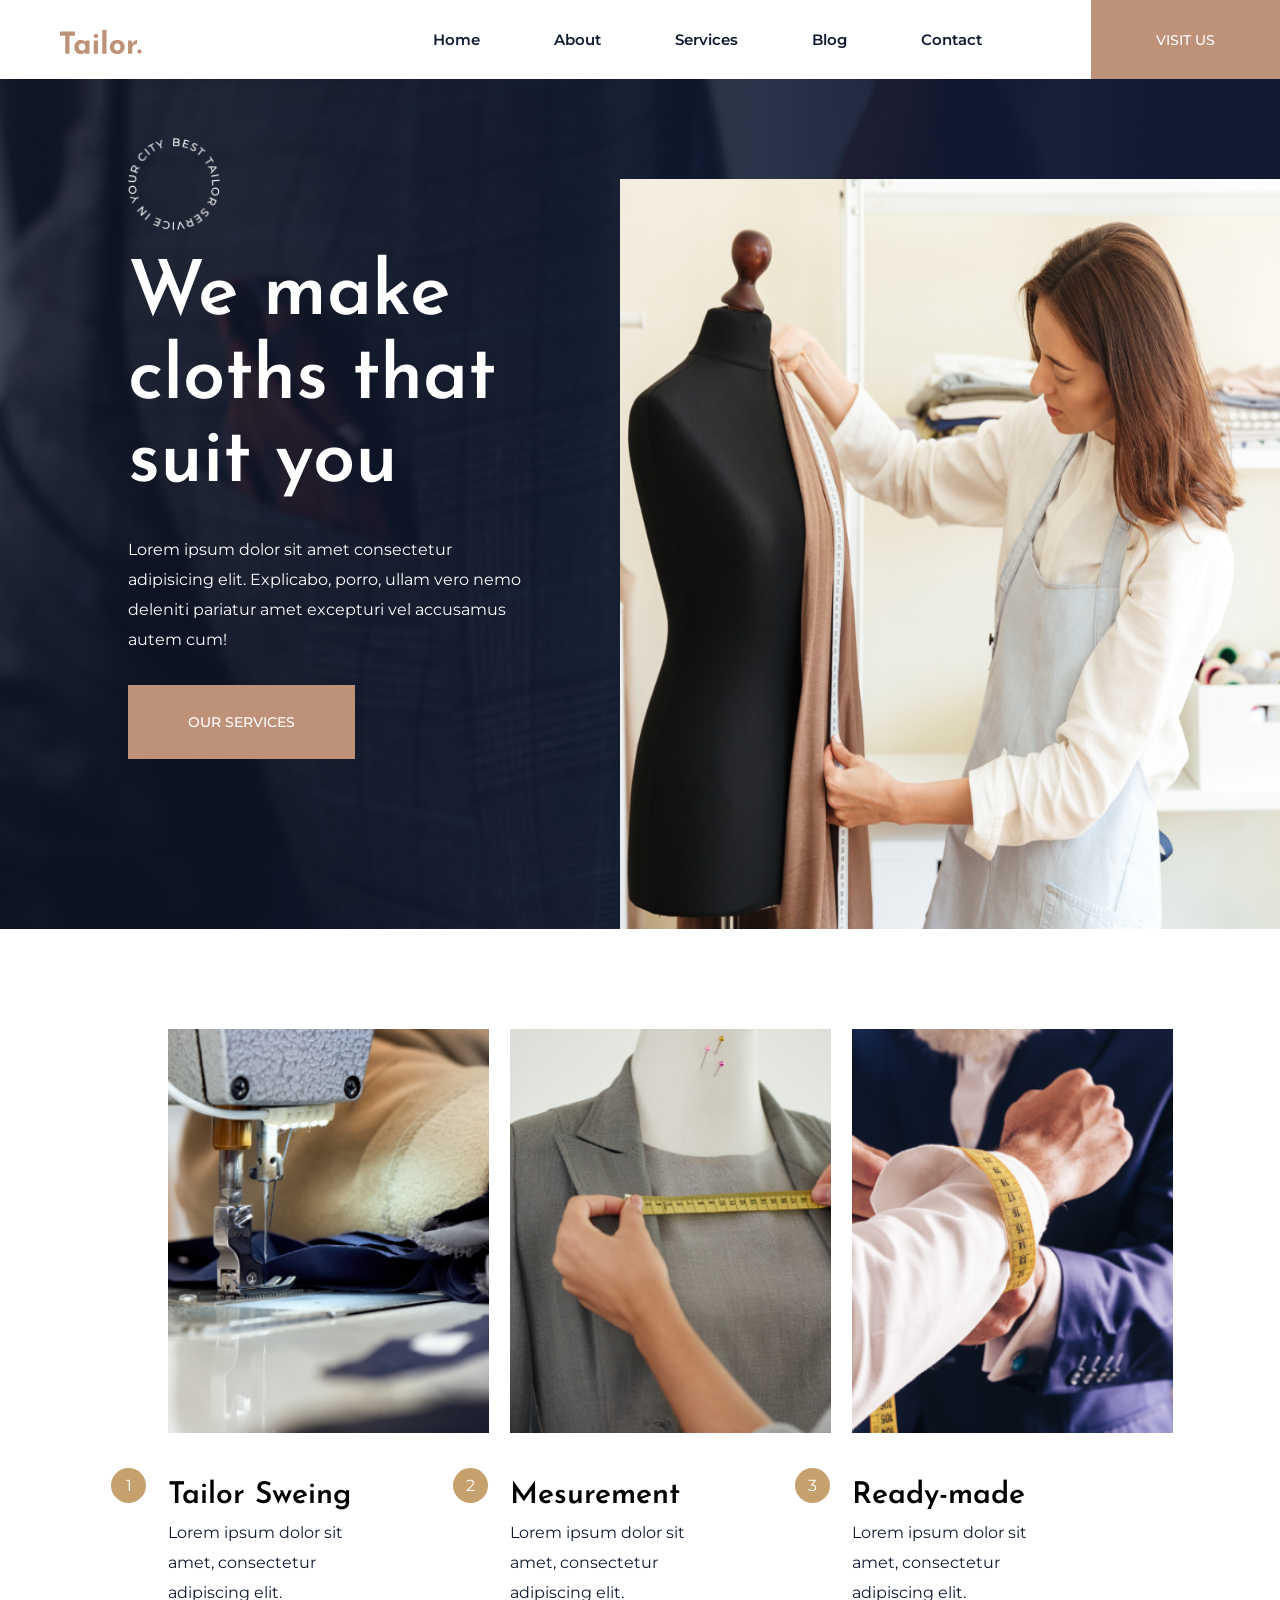
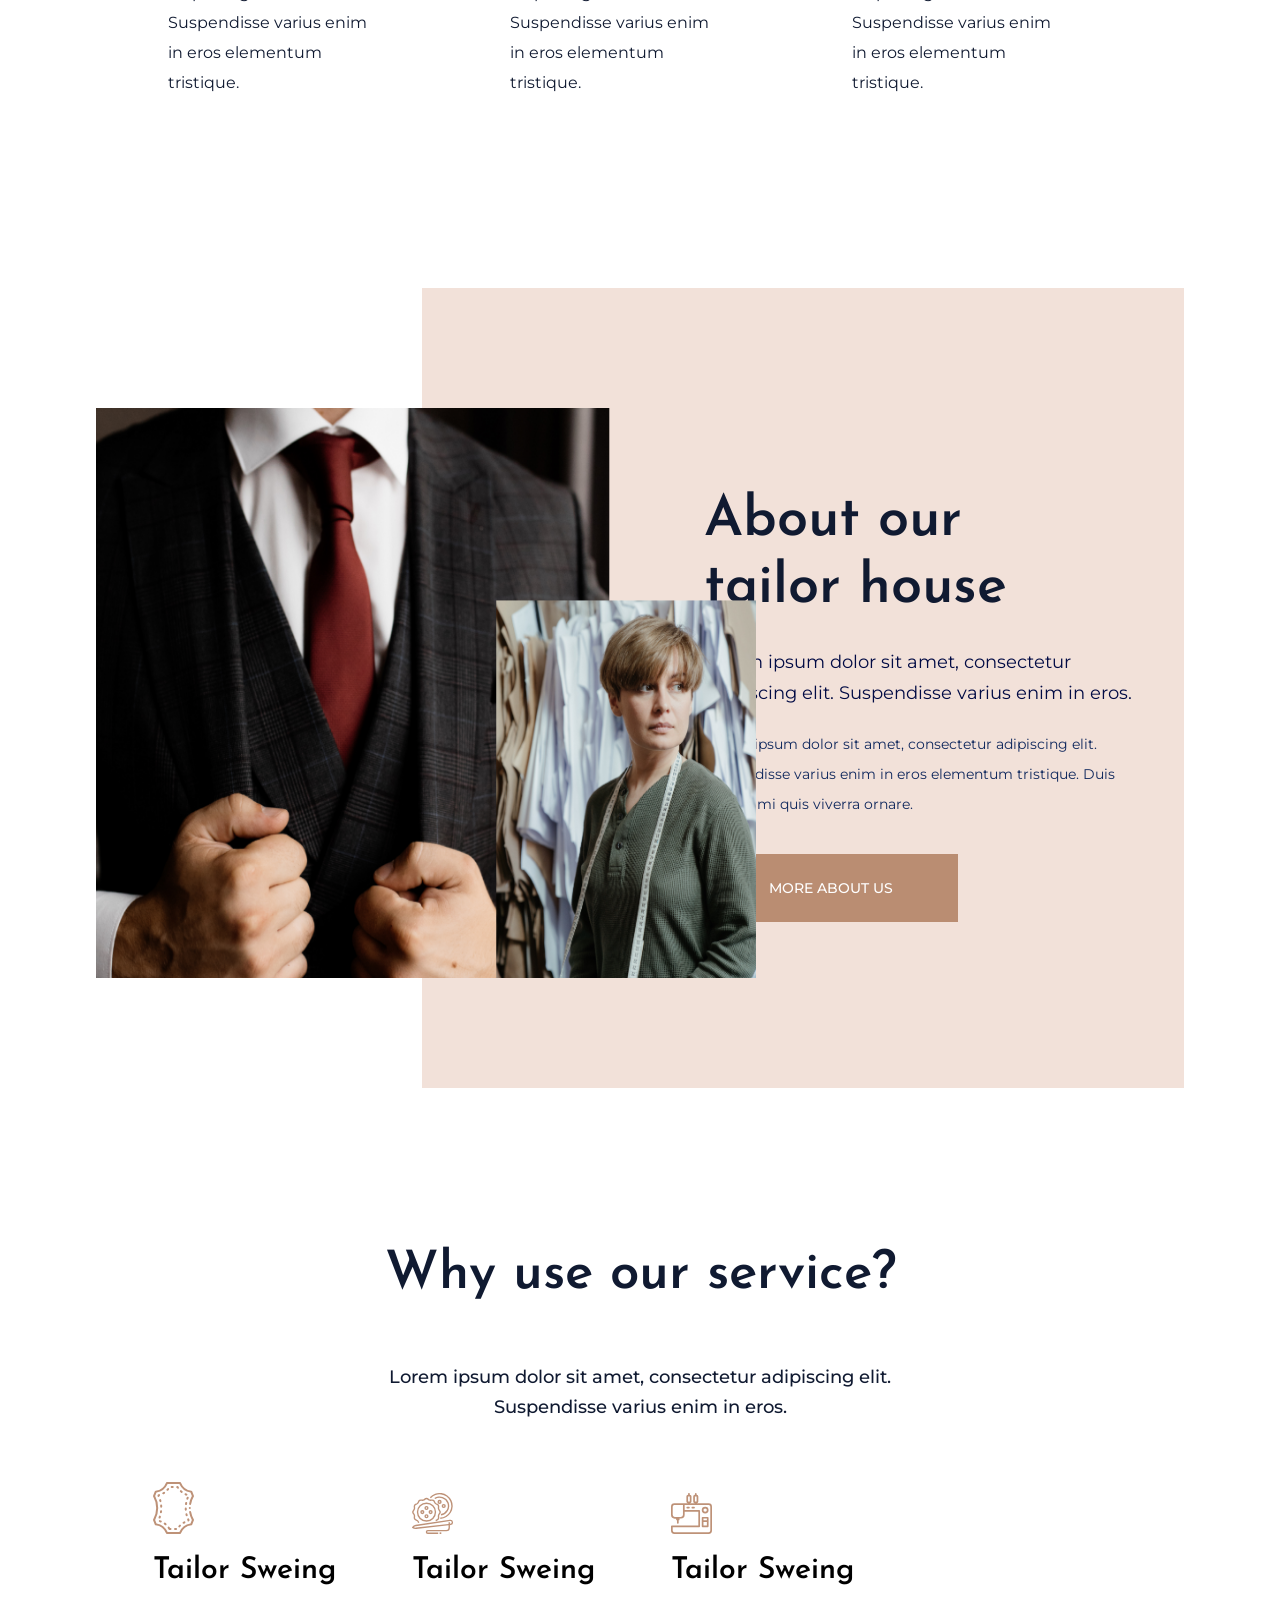
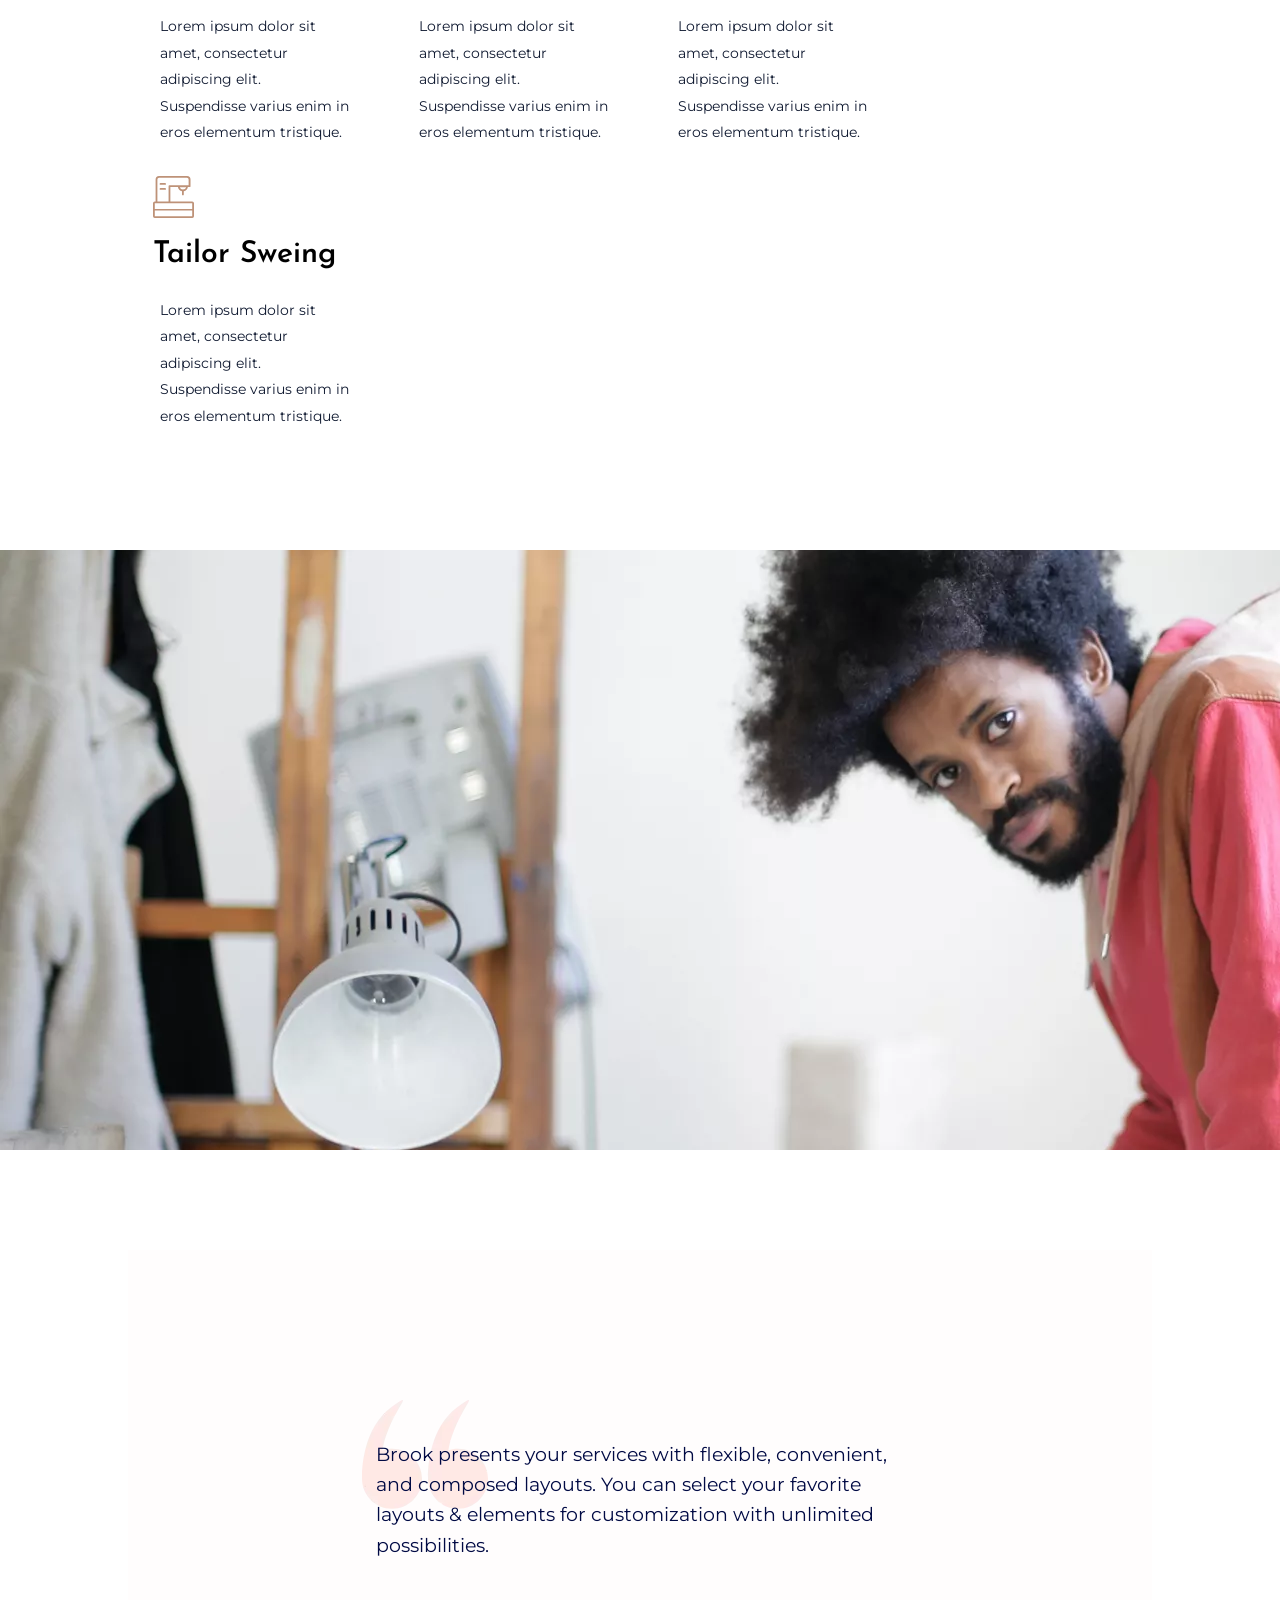
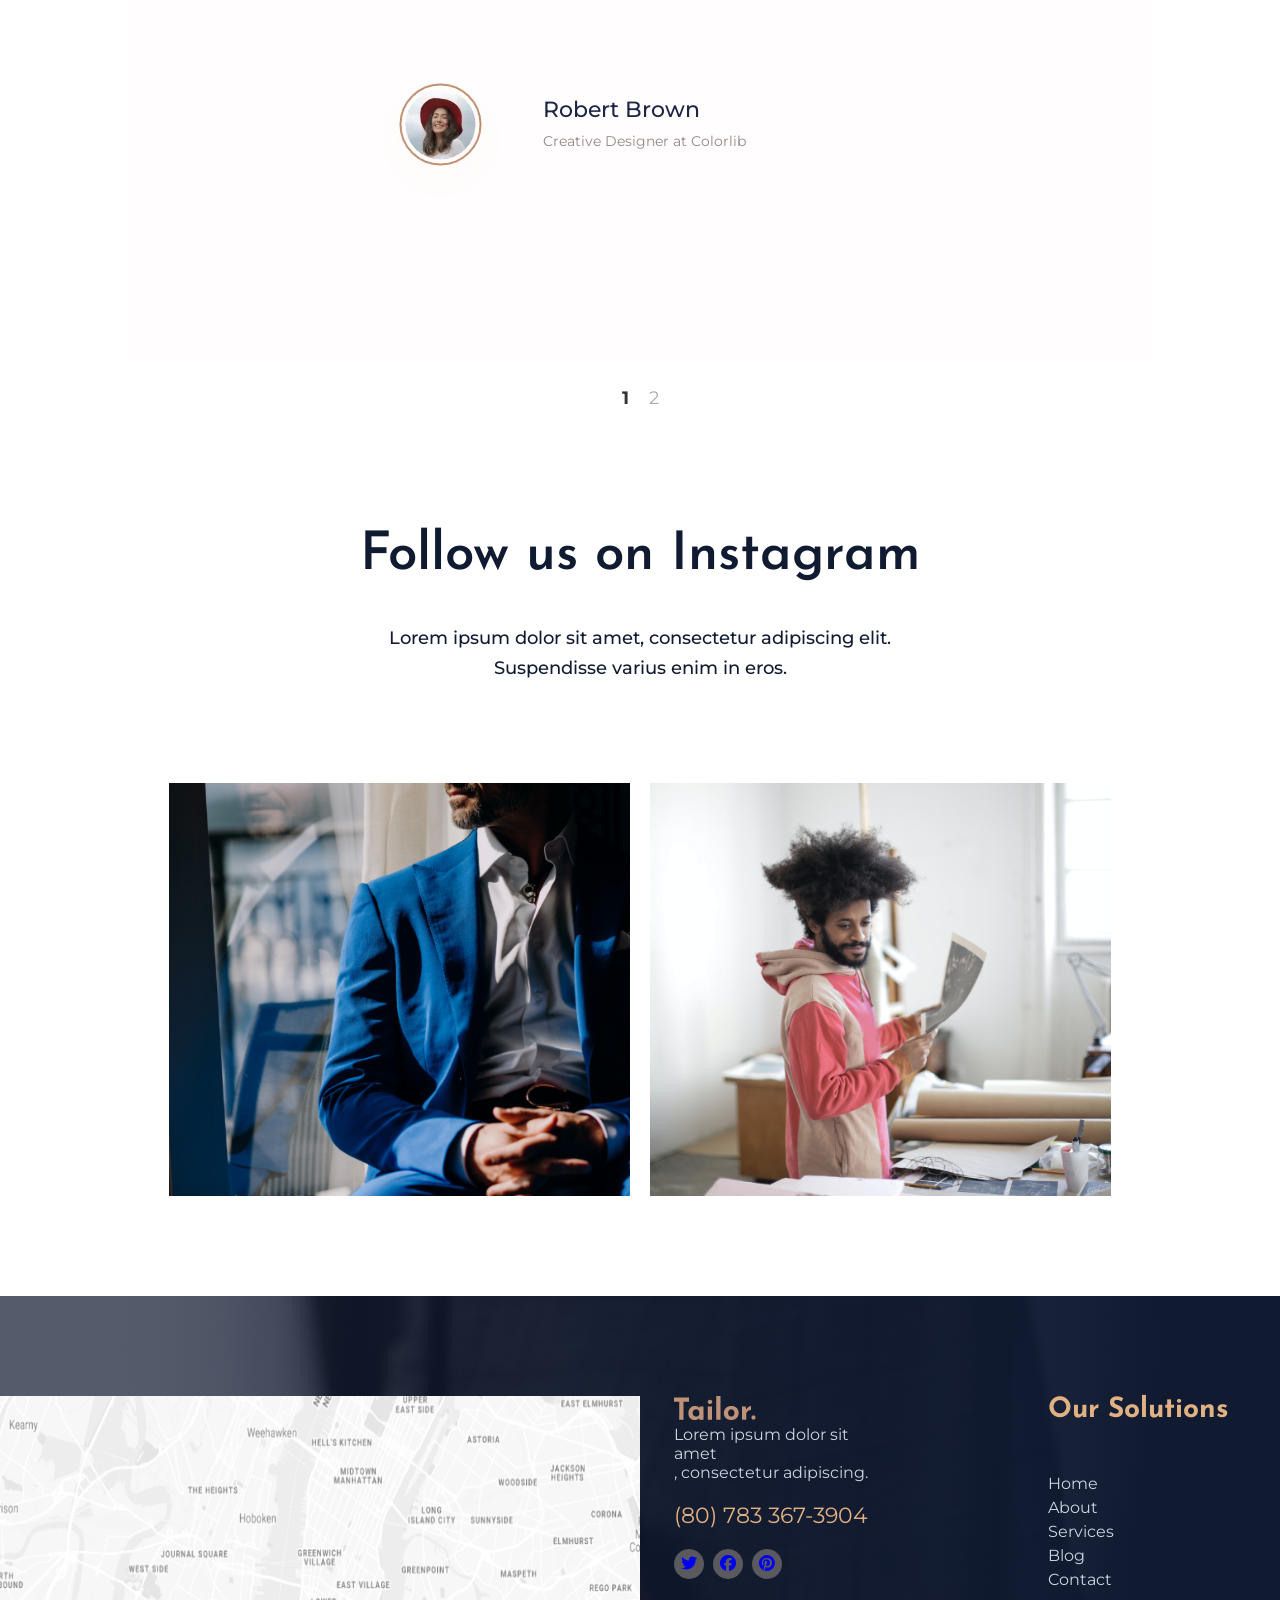
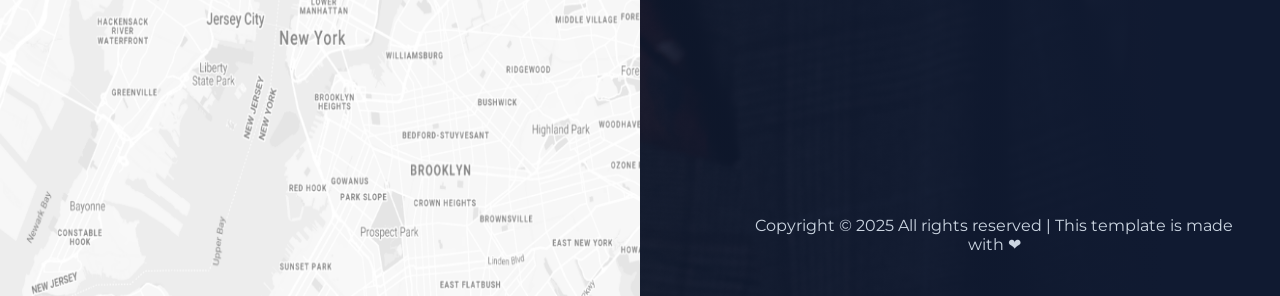
==== index.html @ 31c49b72 "adding task-animation" ====
<!DOCTYPE html>
<html lang="en">
  <head>
    <meta charset="UTF-8" />
    <title>Html 5</title>
    <link rel="preconnect" href="https://fonts.googleapis.com" />
    <link rel="preconnect" href="https://fonts.gstatic.com" crossorigin />
    <link
      href="https://fonts.googleapis.com/css2?family=Josefin+Sans:ital,wght@0,100..700;1,100..700&family=Montserrat:ital,wght@0,100..900;1,100..900&display=swap"
      rel="stylesheet"
    />
    <link
      rel="stylesheet"
      href="https://cdnjs.cloudflare.com/ajax/libs/font-awesome/6.4.2/css/all.min.css"
    />

    <link rel="stylesheet" href="style.css" />
  </head>
  <body>
    <!-- Preloader -->

    <section class="preloader">
      <section class="preloader-circle"></section>
      <img src="images/loder.png" alt="" />
    </section>
    <!-- Navbar -->
    <header>
      <img src="images/logo.png" alt="" />
      <nav class="links">
        <ul>
          <li><a href="#">Home</a></li>
          <li><a href="#">About</a></li>
          <li><a href="#">Services</a></li>
          <li><a href="#">Blog</a></li>
          <li><a href="#">Contact</a></li>
        </ul>
        <a href="#" class="btn visit-us">Visit us</a>
      </nav>
      <section class="clearfix"></section>
    </header>

    <!-- Hero section -->

    <section class="hero-section">
      <section class="hero-content">
        <img src="images/hero-icon.png" alt="" />
        <h1>We make cloths that suit you</h1>
        <p>
          Lorem ipsum dolor sit amet consectetur adipisicing elit. Explicabo,
          porro, ullam vero nemo deleniti pariatur amet excepturi vel accusamus
          autem cum!
        </p>
        <a href="#" class="btn our-services">our services</a>
      </section>

      <section class="hero-img">
        <img src="images/h1_hero1.png" alt="" />
      </section>
    </section>

    <!-- Main -->

    <main>
      <section class="offer">
        <section class="offer-img">
          <section class="img-container">
            <img src="images/offers1.png" alt="" />
          </section>
        </section>
        <section class="offer-content">
          <span>1</span>
          <h3>Tailor Sweing</h3>
          <p>
            Lorem ipsum dolor sit amet, consectetur adipiscing elit. Suspendisse
            varius enim in eros elementum tristique.
          </p>
        </section>
      </section>
      <section class="offer">
        <section class="offer-img">
          <section class="img-container">
            <img src="images/offers2.png" alt="" />
          </section>
        </section>
        <section class="offer-content">
          <span>2</span>
          <h3>Mesurement</h3>
          <p>
            Lorem ipsum dolor sit amet, consectetur adipiscing elit. Suspendisse
            varius enim in eros elementum tristique.
          </p>
        </section>
      </section>
      <section class="offer">
        <section class="offer-img">
          <section class="img-container">
            <img src="images/offers3.png" alt="" />
          </section>
        </section>
        <section class="offer-content">
          <span>3</span>
          <h3>Ready-made</h3>
          <p>
            Lorem ipsum dolor sit amet, consectetur adipiscing elit. Suspendisse
            varius enim in eros elementum tristique.
          </p>
        </section>
      </section>
    </main>

    <!-- about -->
    <section class="about">
      <section class="about-img">
        <img src="images/visit_bg.png" alt="" />
      </section>

      <section class="about-content">
        <section class="about-cap">
          <h2>
            About our <br />
            tailor house
          </h2>

          <p class="first-p">
            Lorem ipsum dolor sit amet, consectetur <br />
            adipiscing elit. Suspendisse varius enim in eros.
          </p>
          <p class="second-p">
            Lorem ipsum dolor sit amet, consectetur adipiscing elit. <br />
            Suspendisse varius enim in eros elementum tristique. Duis <br />
            cursus, mi quis viverra ornare.
          </p>
          <a href="#" class="btn more-about-us">more about us</a>
        </section>
      </section>
    </section>

    <!-- <==    ========  service ==========-->

    <section class="service">
      <div class="service-content">
        <h1>Why use our service?</h1>
        <p>
          Lorem ipsum dolor sit amet, consectetur adipiscing elit.<br />
          Suspendisse varius enim in eros.
        </p>
      </div>
      <div class="service-detail">
        <div class="service-img">
          <img src="images/services1.svg" alt="" />
        </div>
        <div class="service-text">
          <h3>Tailor Sweing</h3>
          <p>
            Lorem ipsum dolor sit amet, consectetur adipiscing elit. <br />
            Suspendisse varius enim in eros elementum tristique.
          </p>
        </div>
      </div>
      <div class="service-detail">
        <div class="service-img">
          <img src="images/services2.svg" alt="" />
        </div>
        <div class="service-text">
          <h3>Tailor Sweing</h3>
          <p>
            Lorem ipsum dolor sit amet, consectetur adipiscing elit. <br />
            Suspendisse varius enim in eros elementum tristique.
          </p>
        </div>
      </div>
      <div class="service-detail">
        <div class="service-img">
          <img src="images/services3.svg" alt="" />
        </div>
        <div class="service-text">
          <h3>Tailor Sweing</h3>
          <p>
            Lorem ipsum dolor sit amet, consectetur adipiscing elit. <br />
            Suspendisse varius enim in eros elementum tristique.
          </p>
        </div>
      </div>
      <div class="service-detail">
        <div class="service-img">
          <img src="images/services4.svg" alt="" />
        </div>
        <div class="service-text">
          <h3>Tailor Sweing</h3>
          <p>
            Lorem ipsum dolor sit amet, consectetur adipiscing elit.<br />
            Suspendisse varius enim in eros elementum tristique.
          </p>
        </div>
      </div>
    </section>
    <!-- ================video section============ -->
    <section class="section-video">
      <div class="video-img"></div>
    </section>
    <!-- =======================article============ -->
    <div class="slider-container">
      <input type="radio" id="slide1" name="testimonial" checked />
      <input type="radio" id="slide2" name="testimonial" />

      <!-- Slides -->
      <div class="slides">
        <div class="slide">
          <section class="article">
            <div class="article-para">
              <p>
                Brook presents your services with flexible, convenient, and
                composed layouts. You can select your favorite layouts &
                elements for customization with unlimited possibilities.
              </p>
            </div>
            <div class="article-info">
              <div class="article-img">
                <img src="images/testimonial.png" alt="User 1" />
              </div>
              <div class="article-person">
                <span>Robert Brown</span>
                <p>Creative Designer at Colorlib</p>
              </div>
            </div>
          </section>
        </div>

        <div class="slide">
          <section class="article">
            <div class="article-para">
              <p>
                Brook presents your services with flexible, convenient, and
                composed layouts. You can select your favorite layouts &
                elements for customization with unlimited possibilities.
              </p>
            </div>
            <div class="article-info">
              <div class="article-img">
                <img src="images/testimonial.png" alt="User 2" />
              </div>
              <div class="article-person">
                <span>Robert Brown</span>
                <p>Creative Designer at Colorlib</p>
              </div>
            </div>
          </section>
        </div>
      </div>

      <!-- slider-->
      <div class="slider">
        <label for="slide1">1</label>
        <label for="slide2">2</label>
      </div>
    </div>
    <!-- ====================instagram========= -->
    <section class="instagram">
      <div class="insta-content">
        <h1>Follow us on Instagram</h1>
        <p>
          Lorem ipsum dolor sit amet, consectetur adipiscing elit.<br />
          Suspendisse varius enim in eros.
        </p>
      </div>
      <div class="insta-imgs">
        <div class="over-lay">
          <img
            src="images/instra1.png"
            class="insta-1"
            alt="Instagram Post 1"
          />
          <div class="hover-slide"><i class="fa-brands fa-instagram"></i></div>
        </div>

        <div class="over-lay">
          <img
            src="images/instra2.png"
            class="insta-1"
            alt="Instagram Post 1"
          />
          <div class="hover-slide"><i class="fa-brands fa-instagram"></i></div>
        </div>
      </div>
    </section>
    <!-- footer -->

    <footer class="footer">
      <div class="map">
        <img src="images/map.png" alt="Map" />
      </div>
      <div class="content">
        <div class="logo">
          <img src="images/logo.png" alt="" />
          <p>Lorem ipsum dolor sit amet<br />, consectetur adipiscing.</p>
          <p class="phone-number">(80) 783 367-3904</p>

          <div class="social-icons">
            <a href="#"><i class="fa-brands fa-twitter"></i></a>
            <a href="#"><i class="fa-brands fa-facebook"></i></a>
            <a href="#"><i class="fa-brands fa-pinterest"></i></a>
          </div>
        </div>

        <div class="links">
          <h3>Our Solutions</h3>
          <a href="#">Home</a>
          <a href="#">About</a>
          <a href="#">Services</a>
          <a href="#">Blog</a>
          <a href="#">Contact</a>
        </div>
      </div>
      <div class="footer-para">
        <p>
          Copyright © 2025 All rights reserved | This template is made with ❤
        </p>
      </div>
    </footer>

    <script src="main.js"></script>
  </body>
</html>
---- style.css ----
/* Global styles */

/* type scale  : 1.25 */

/* 
  61px  -->  h1
  48px  -->  h2
  39px  -->  h3
  31px  -->  h4
  25px  -->  h5
  20px  -->  h6
  16px  -->  p
  13px  --> small

*/

:root {
  --dark-blue: rgb(42, 42, 93);
}

* {
  padding: 0;
  margin: 0;
}

html {
  font-family: "Montserrat", sans-serif;
}

.clearfix {
  clear: both;
}

@font-face {
  font-family: "Montserrat";
  src: url("Fonts/Montserrat-VariableFont_wght.ttf");
}

a {
  text-decoration: none;
}

h1,
h2,
h3,
h4,
h5,
h6 {
  font-family: "Josefin Sans", sans-serif;
}

.btn {
  color: #fff;
  text-transform: uppercase;
  font-size: 14px;
  font-weight: 500;
}

/* ================================== */

/* ==============  preloader =============== */

.preloader {
  height: 100vh;
  background-color: #f7f7f7;
  position: fixed;
  width: 100%;
  z-index: 100;
}

.preloader-circle {
  width: 100px;
  height: 100px;
  /* background-color: var(--dark-blue); */

  background-color: #fff;
  box-shadow: 0px 1px 5px rgba(35, 181, 185, 0.15);
  border: 1px solid #fff;
  border-top-color: #be9278;
  border-radius: 50%;
  position: absolute;
  top: calc(50% - 50px);
  left: calc(50% - 50px);
  animation: spin 2s infinite;
}

.preloader img {
  position: absolute;
  top: calc(50% - 21px);
  left: calc(50% - 21px);
}

@keyframes spin {
  from {
    rotate: 0deg;
  }

  to {
    rotate: 360deg;
  }
}

/* ================= Navbar =========== */

@keyframes fadeInDown {
  from {
    transform: translateY(-30px);
    opacity: 0;
  }

  to {
    transform: translateY(0px);
    opacity: 1;
  }
}

.fixed-bar {
  position: fixed;
  width: 100%;
  z-index: 90;
  box-shadow: 0 10px 15px rgba(25, 25, 25, 0.1);
  animation: fadeInDown 300ms;
}

header {
  background-color: #fff;
}

header img {
  float: left;
  margin: 30px 60px 0px 60px;
}

header .links {
  float: right;
}

header ul {
  list-style: none;
  margin: 30px 70px 30px;
  display: inline-block;
}

header li {
  display: inline-block;
  padding: 0px 35px;
}

header a {
  font-size: 15px;
  font-weight: 600;
  color: #101a31;
}

.visit-us {
  background-color: #be9278;
  padding: 32px 65px 31px;
}

/* ================ hero section ============== */

.hero-section {
  height: 850px;
  background: linear-gradient(
      to right,
      rgba(16, 26, 48, 0.7) 0%,
      rgba(16, 26, 48, 0.7) 12%,
      #101a31 91%,
      #101a31 100%
    ),
    url("images/h1_hero.png");
  background-size: cover;
  background-position: center;
  position: relative;
}
.hero-content {
  position: absolute;
  animation: move-hero 2s ease-in-out forwards;
  animation-delay: 0.6s;
  left: 10%;
  color: #fff;
  bottom: 20%;
  width: 40%;
  opacity: 0;
  transform: scaleX(0.5);
  transform-origin: left;
}
/* ==============animation */
@keyframes move-hero {
  0% {
    opacity: 0;
    transform: scaleX(0.5) translateX(-50px);
  }

  100% {
    opacity: 1;
    transform: scaleX(1) translateX(0);
  }
}
.hero-content img {
  animation: spin 20s linear infinite;
}

.hero-content h1 {
  font-size: 76px;
  line-height: 83.6px;
  font-weight: 600;
  margin: 20px 0px 30px 0px;
}

.hero-content p {
  line-height: 30px;
  width: 78%;
}

.hero-content .our-services {
  background-color: #be9278;
  padding: 28px 60px;
  display: inline-block;
  margin-top: 30px;
}

.hero-img {
  position: absolute;
  right: 0;
  bottom: 0;
  height: 750px;
}

.hero-img img {
  height: 100%;
  width: 660px;
}

/* ===================== main =============== */

main {
  /* background-color: lightblue; */
  width: 80%;
  margin: 0px auto;
  padding: 100px 0px;
}

.offer {
  display: inline-block;
  width: 33%;
  transform: translateY(600px);
  opacity: 0;
}

@keyframes fadeInUp {
  from {
    transform: translateY(600px);
    opacity: 0;
  }

  to {
    transform: translateY(0px);
    opacity: 1;
  }
}

.offer:hover {
  img {
    transform: scale(1.1);
  }

  span {
    background: none;
    color: #c6a16e;
    border: 1px solid #c6a16e;
  }

  h3 {
    color: #c6a16e;
  }
}

.offer {
  img,
  h3,
  span {
    transition: all 0.7s;
  }
}

.offer-img {
  padding: 0px 40px;
}

.img-container {
  width: 321px;
  height: 404px;
  overflow: hidden;
}

.offer img {
  width: 100%;
}

.offer-content {
  padding: 40px;
  position: relative;
}

.offer-content span {
  width: 35px;
  height: 35px;
  border-radius: 50%;
  background-color: #c6a16e;
  color: #fff;
  display: inline-block;
  text-align: center;
  line-height: 35px;
  position: absolute;
  left: -17px;
  top: 35px;
}

.offer-content h3 {
  font-size: 30px;
  line-height: 45px;
  font-weight: 600;
}

.offer-content p {
  line-height: 30px;
  color: #101a31;
  width: 80%;
}

/* ========= about ============ */

.about {
  width: 85%;
  margin: 50px auto 150px;
  position: relative;
  height: 800px;
}

.about-img {
  position: absolute;
  z-index: 3;
  top: 15%;
}

.about-img img {
  width: 660px;
  height: 570px;
}

.about-content {
  position: absolute;
  background-color: #f2e1d9;
  right: 0;
  height: 100%;
  width: 70%;
}

.about-cap {
  position: absolute;
  top: 25%;
  left: 37%;
}

.about-cap h2 {
  font-size: 56px;
  line-height: 67.2px;
  font-weight: 600;
  color: #101a31;
}

.about-cap .first-p {
  font-size: 18px;
  line-height: 30.6px;
  color: #010a44;
  margin: 25px 0px 20px 0px;
}

.about-cap .second-p {
  font-size: 14px;
  color: #10285d;
  line-height: 30px;
}

.about-cap .more-about-us {
  background-color: #ba8d72;
  padding: 25px 65px;
  display: inline-block;
  margin-top: 35px;
}

/* =====================services=========== */
.service {
  margin: 100px auto;
  width: 80%;
}
.service-content {
  /* height: 250px; */
  width: 100%;
  margin: auto;
}
.service-content p {
  font-size: 18px;
  line-height: 30px;
  font-weight: 500;
  color: #101a31;
  text-align: center;
  margin-bottom: 50px;
}
.service-content h1 {
  font-size: 53px;
  line-height: 74.2px;
  font-weight: 600;
  color: #101a31;
  text-align: center;
  margin-bottom: 50px;
}
.service-detail {
  width: 20%;
  margin: 10px 25px;
  display: inline-block;
}
.service-img {
  display: inline-block;
  width: 20%;
}
.service-detail h3 {
  padding: 10px 0px;
  font-size: 30px;
  line-height: 45px;
  font-weight: 600;
}
.service-detail p {
  margin: 10px 7px;
  line-height: 30px;
  font-size: 14px;
  color: #101a31;
  font-weight: 400;
  line-height: 26.6px;
}
.service-img img {
  width: 100%;
}
/* ========================= VIDEO ============= */

.section-video {
  width: 100%;
  margin: 100px auto;
}
.video-img {
  width: 100%;
  background-image: url("images/video-bg.png.webp");
  height: 600px;
}
/* =========================article============ */
/* slider */
.slider {
  display: flex;
  justify-content: center;
  margin-top: 15px;
}

.slider label {
  cursor: pointer;
  padding: 10px;
  font-size: 18px;
  color: #aaa;
  transition: color 0.3s;
}

.slider label:hover {
  color: #333;
}

input[name="testimonial"] {
  display: none;
}

#slide1:checked ~ .slides {
  transform: translateX(0%);
}

#slide2:checked ~ .slides {
  transform: translateX(-50%);
}

#slide1:checked ~ .slider label[for="slide1"],
#slide2:checked ~ .slider label[for="slide2"] {
  color: #333;
  font-weight: bold;
}
/* ======== */
.slider-container {
  width: 80%;
  margin: 50px auto;
  overflow: hidden;
  position: relative;
}

.slides {
  display: flex;
  width: 200%;
  transition: transform 0.5s ease-in-out;
}

.slide {
  width: 50%;
  padding: 40px;
  text-align: center;
  background-color: #fffdfd;
}
.article {
  background-image: url("images/quotes-sign.png");
  background-repeat: no-repeat;
  background-position: 100px 10px;
  width: 80%;
  margin: 100px auto;
  text-align: center;
}

.article-para {
  position: relative;
  z-index: 8;
  color: #010a44;
  line-height: 30.4px;
  font-size: 19px;
  width: 70%;
  text-align: left;
  margin: 50px auto;
  display: inline-block;
}

.article-info {
  margin: 50px 100px;
  display: block;
  text-align: left;
}

.article-img {
  display: inline-block;
  vertical-align: middle;
  margin-right: 20px;
}

.article-person {
  display: inline-block;
  vertical-align: left;
  text-align: left;
}

.article-person span {
  color: #1d2547;
  font-size: 22px;
  line-height: 33px;
  font-weight: 500;
  display: inline-block;
}

.article-person p {
  color: #978686;
  font-size: 14px;
  line-height: 30px;
}
/* =============================insta========== */
.instagram {
  width: 80%;
  margin: 100px auto;
  text-align: center;
}

.insta-content {
  width: 100%;
  margin: 100px auto;
}

.insta-content p {
  font-size: 18px;
  line-height: 30px;
  font-weight: 500;
  color: #101a31;
  text-align: center;
  margin-bottom: 50px;
}

.insta-content h1 {
  font-size: 53px;
  line-height: 74.2px;
  font-weight: 600;
  color: #101a31;
  text-align: center;
  margin-bottom: 30px;
}

.insta-imgs {
  display: flex;
  justify-content: center;
  gap: 20px;
  flex-wrap: wrap;
}

.over-lay {
  width: 45%;
  height: auto;
  display: inline-block;
  position: relative;
  overflow: hidden;
}

.over-lay img {
  width: 100%;
  display: block;
  transition: opacity 0.5s ease, transform 0.3s ease-in-out;
}

.over-lay:hover img {
  opacity: 0.3;
}

.hover-slide {
  transition: 0.5s ease;
  opacity: 0;
  position: absolute;
  top: 50%;
  left: 50%;
  transform: translate(-50%, -50%);
  text-align: center;
  font-size: 50px;
  font-weight: bold;
  color: #ffffff;
}

.over-lay:hover .hover-slide {
  opacity: 1;
}

/* ================= footer ============= */
.footer {
  width: 100%;
  margin: 0 auto;
  overflow: hidden;
  background: linear-gradient(
      to right,
      rgba(16, 26, 48, 0.7) 0%,
      rgba(16, 26, 48, 0.7) 12%,
      #101a31 91%,
      #101a31 100%
    ),
    url("images/h1_hero.png");
  padding: 100px 0px 0px 0px;
  color: white;
  text-align: center;
}

.map {
  width: 50%;
  float: left;
  bottom: 0;
  left: 0;
}

.map img {
  width: 100%;
  height: 500px;
  bottom: 0;
  left: 0;
  display: block;
}

footer .content {
  width: 45%;
  float: right;
  text-align: left;
  margin: 0 30px;
}

footer .content p {
  font-size: 16px;
  color: #cbd5e1;
  margin-bottom: 20px;
}

footer .content .phone-number {
  font-size: 22px;
  color: #e2b183;
}

footer .content .social-icons {
  margin-top: 20px;
}
footer .social-icons a {
  display: inline-block;
  width: 30px;
  height: 30px;
  background: #5a5a5e;
  border-radius: 50%;
  text-align: center;
  line-height: 30px;
  margin-right: 5px;
}
.logo {
  width: 35%;
  height: 100px;
  margin: 0 auto;
  display: block;
  float: left;
}
footer .links {
  width: 35%;
  display: block;
  height: 400px;
  margin: 0 auto;
  color: #cbd5e1;
  float: right;
}
.links h3 {
  font-size: 28px;
  font-weight: bold;
  color: #e2b183;
  margin-bottom: 50px;
}

.content .links a {
  display: block;
  color: #cbd5e1;
  text-decoration: none;
  margin-bottom: 5px;
}
.footer-para {
  font-size: 16px;
  display: block;
  color: #cbd5e1;
  width: 40%;
  float: right;
  margin: 20px 30px;
}
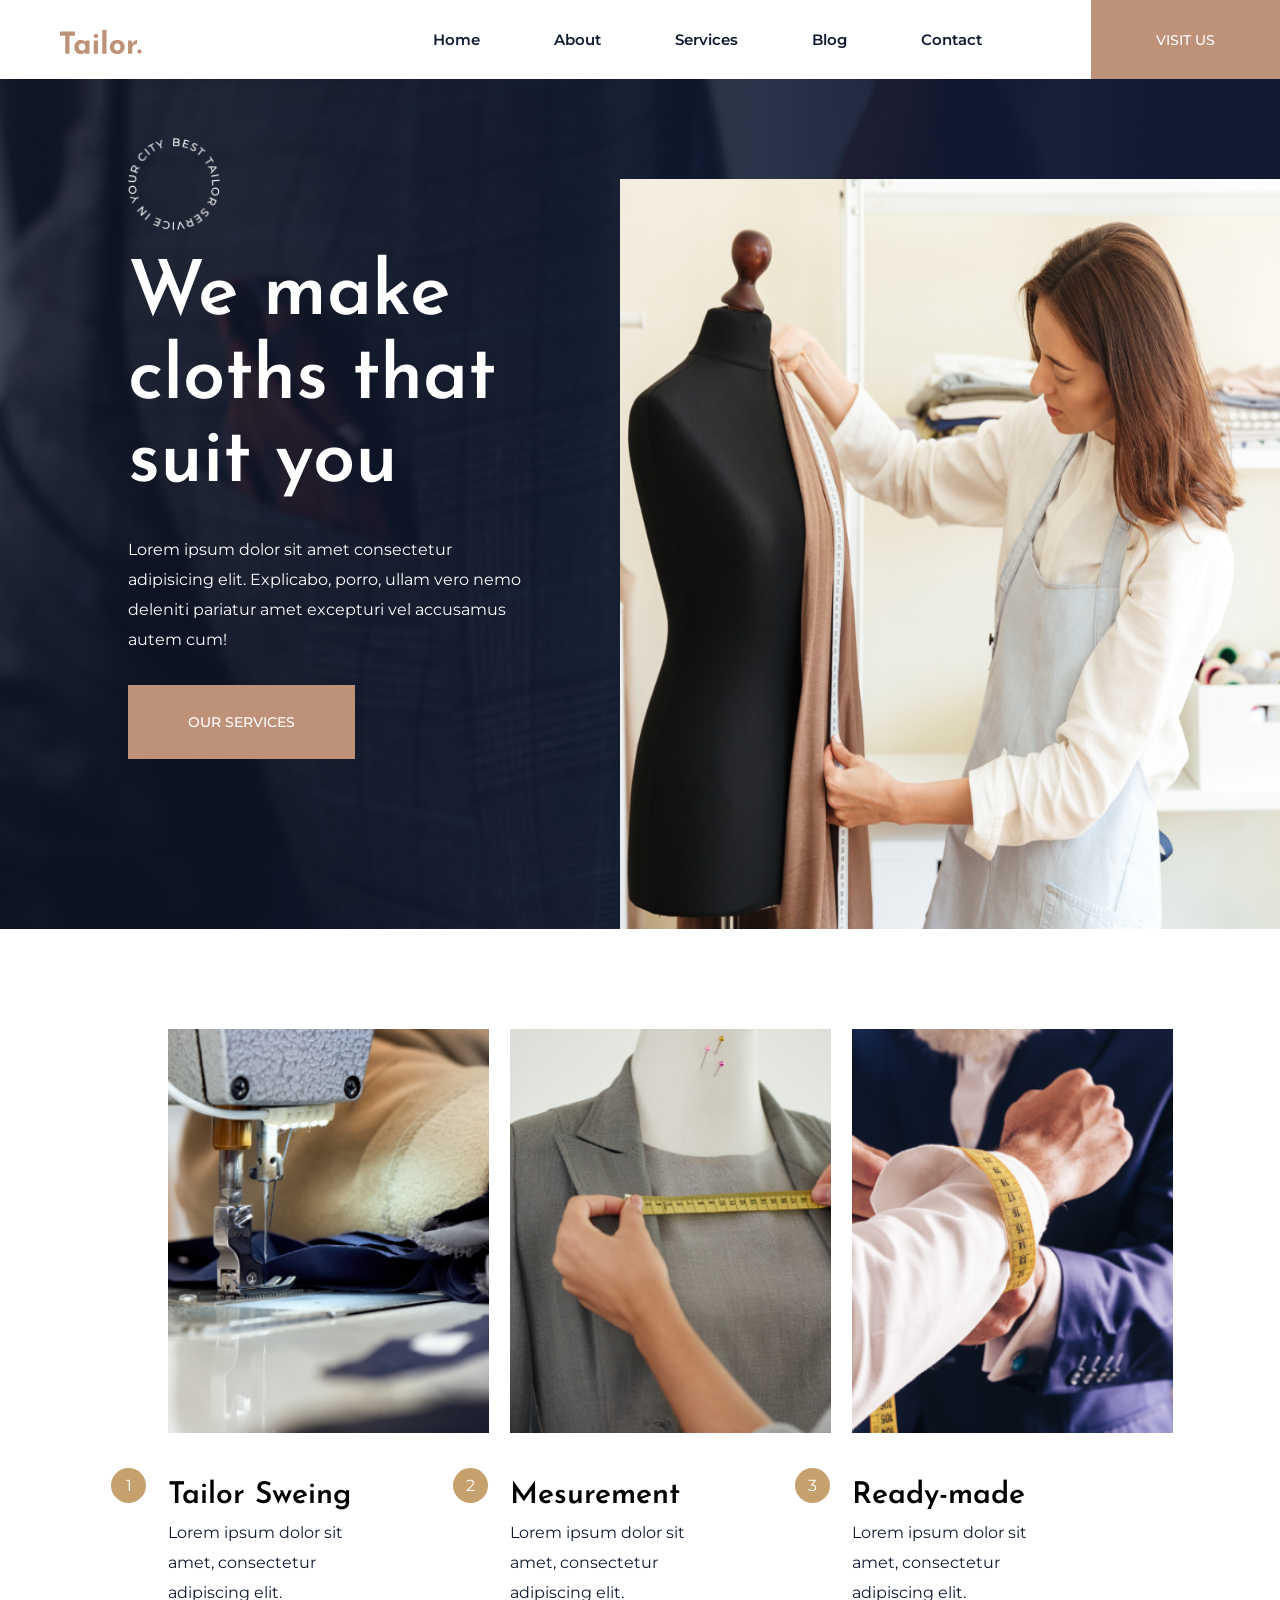
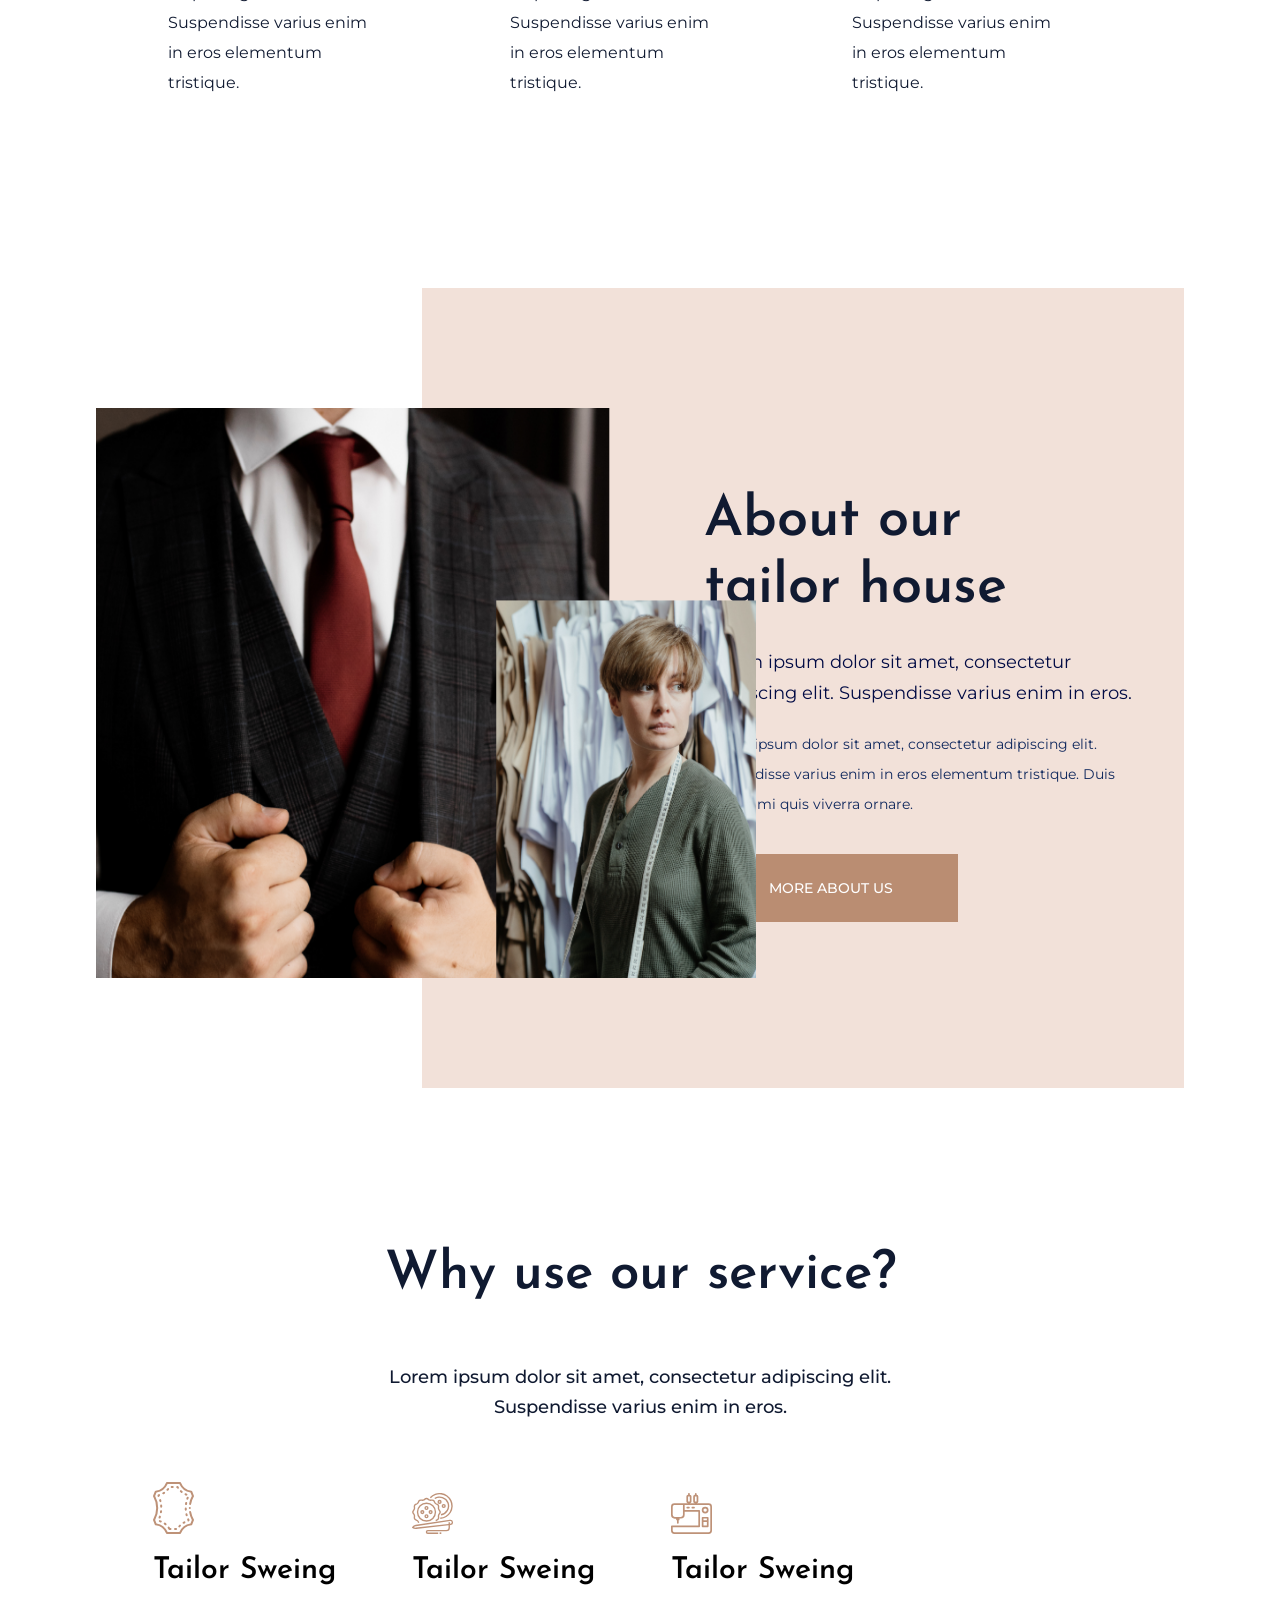
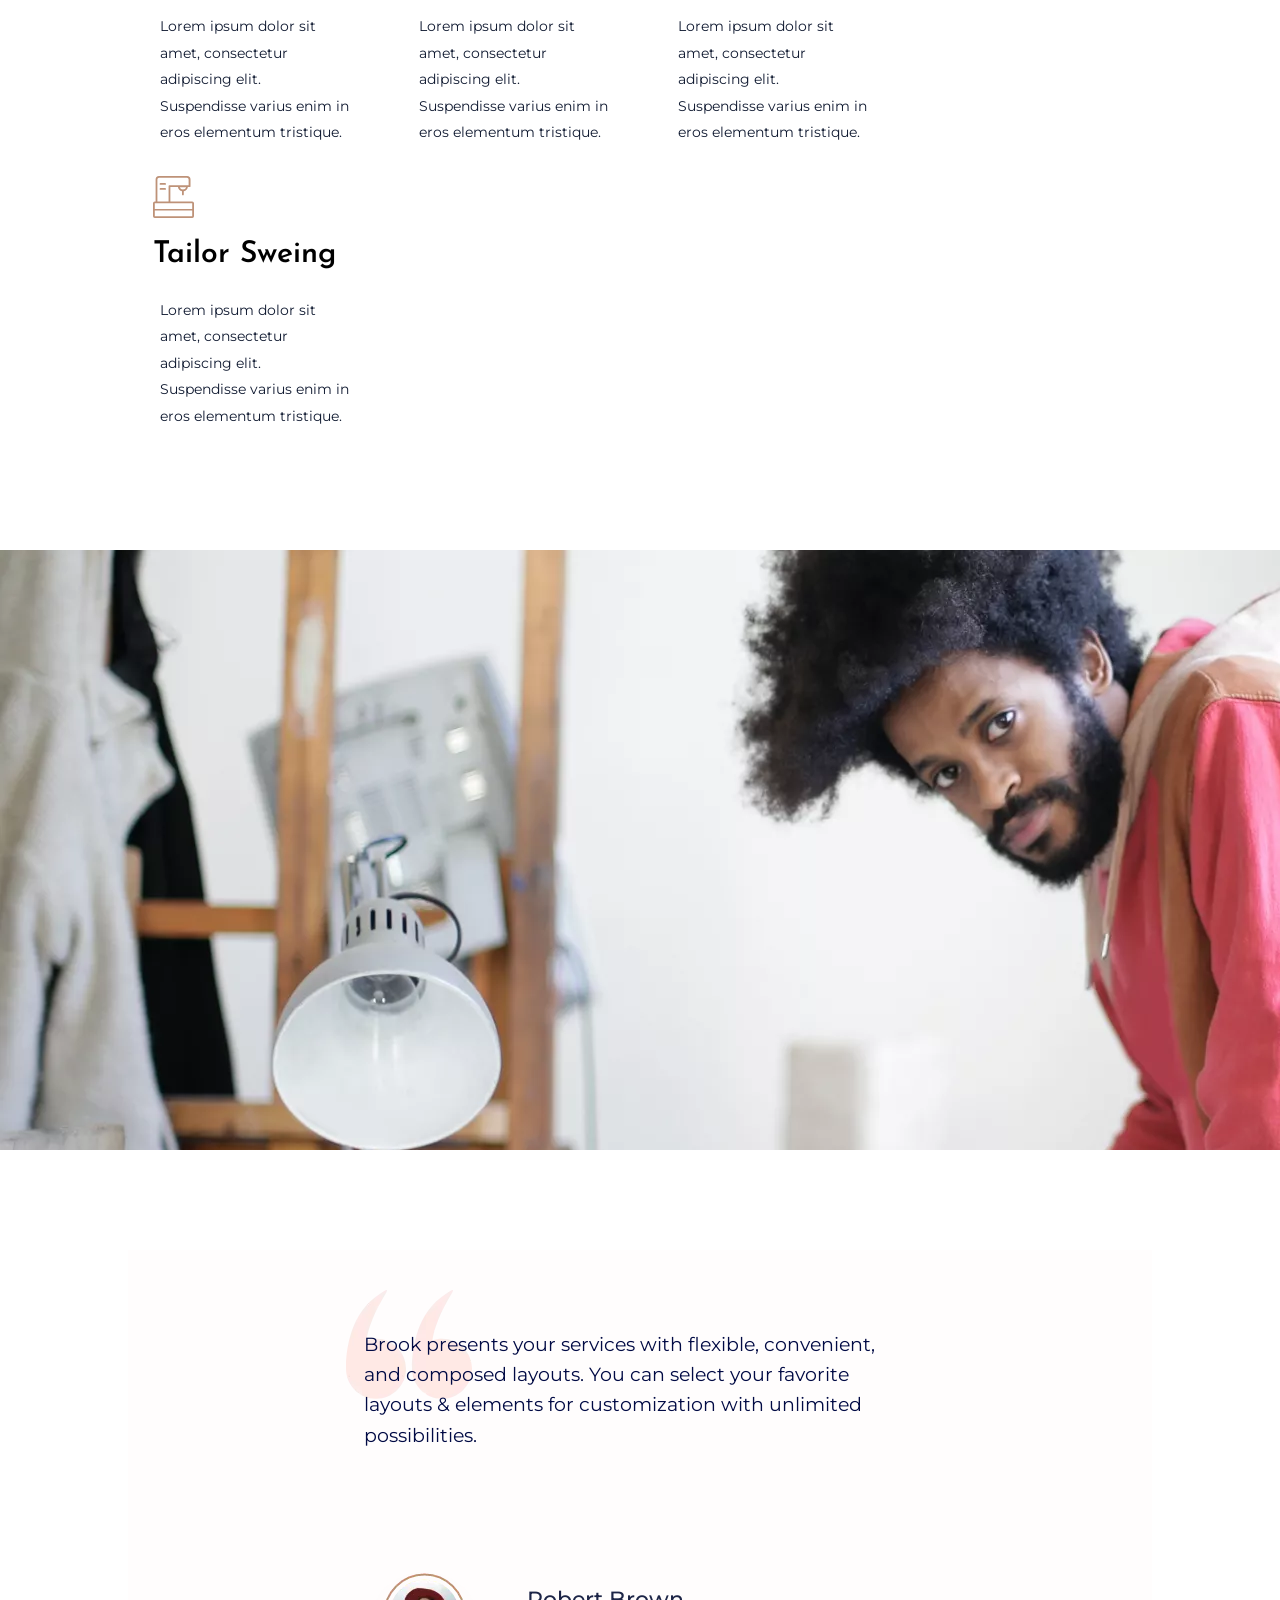
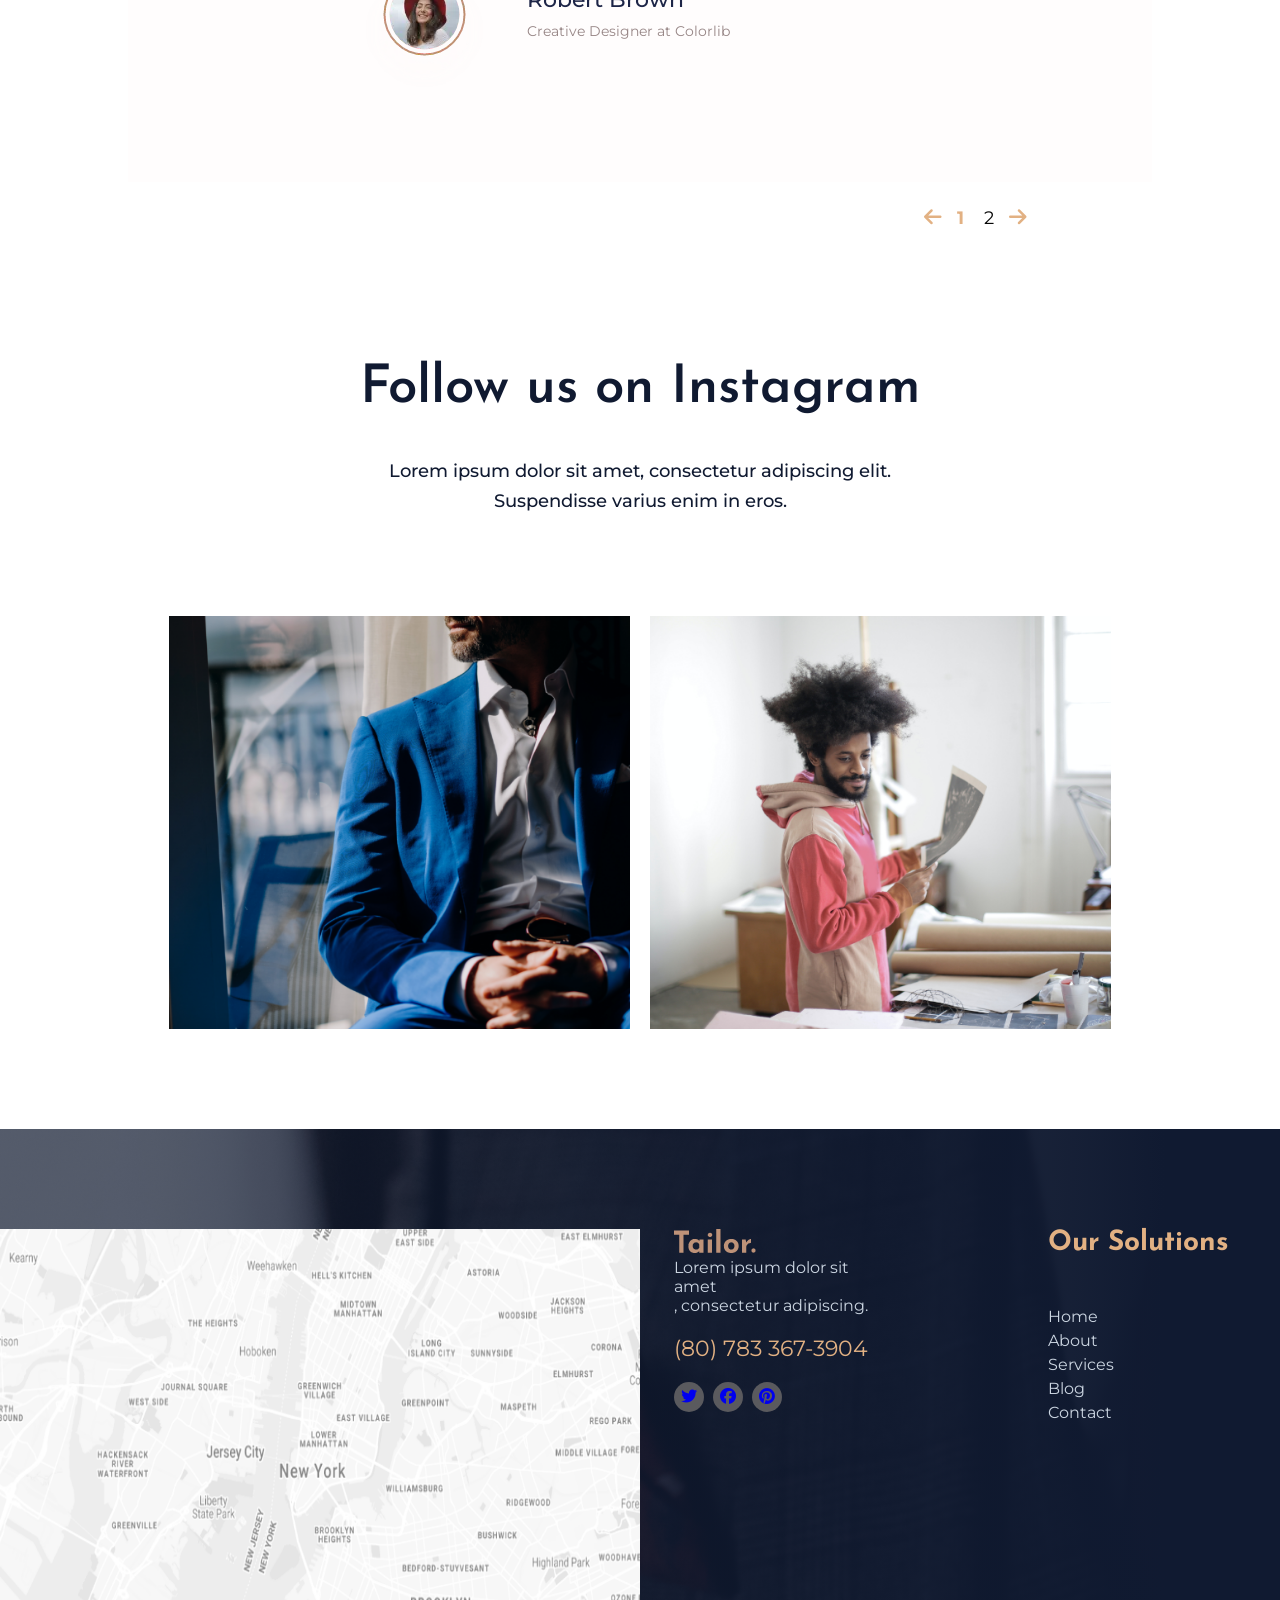
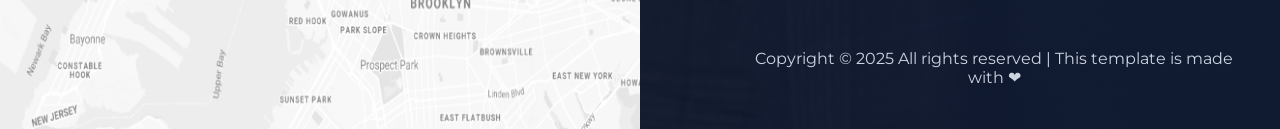
==== commit 407f7601: "adding changes" ====
--- a/index.html
+++ b/index.html
@@ -250,8 +250,8 @@
 
       <!-- slider-->
       <div class="slider">
-        <label for="slide1">1</label>
-        <label for="slide2">2</label>
+        <label for="slide1"><i class="fa fa-arrow-left"></i>1 </label>
+        <label for="slide2">2<i class="fa fa-arrow-right"></i></label>
       </div>
     </div>
     <!-- ====================instagram========= -->
--- a/style.css
+++ b/style.css
@@ -457,15 +457,16 @@
 /* slider */
 .slider {
   display: flex;
-  justify-content: center;
-  margin-top: 15px;
+  justify-content: right;
+  /* margin-top: 10px; */
+  padding-right: 100px;
 }
 
 .slider label {
   cursor: pointer;
   padding: 10px;
   font-size: 18px;
-  color: #aaa;
+  color: #070707;
   transition: color 0.3s;
 }
 
@@ -487,13 +488,13 @@
 
 #slide1:checked ~ .slider label[for="slide1"],
 #slide2:checked ~ .slider label[for="slide2"] {
-  color: #333;
+  color: #e2b183;
   font-weight: bold;
 }
 /* ======== */
 .slider-container {
   width: 80%;
-  margin: 50px auto;
+  margin: 20px auto;
   overflow: hidden;
   position: relative;
 }
@@ -503,10 +504,15 @@
   width: 200%;
   transition: transform 0.5s ease-in-out;
 }
-
+.slider i {
+  font-size: 20px;
+  color: #e2b183;
+  cursor: pointer;
+  padding: 15px;
+}
 .slide {
   width: 50%;
-  padding: 40px;
+  padding: 20px;
   text-align: center;
   background-color: #fffdfd;
 }
@@ -515,7 +521,7 @@
   background-repeat: no-repeat;
   background-position: 100px 10px;
   width: 80%;
-  margin: 100px auto;
+  margin: 10px auto;
   text-align: center;
 }
 
